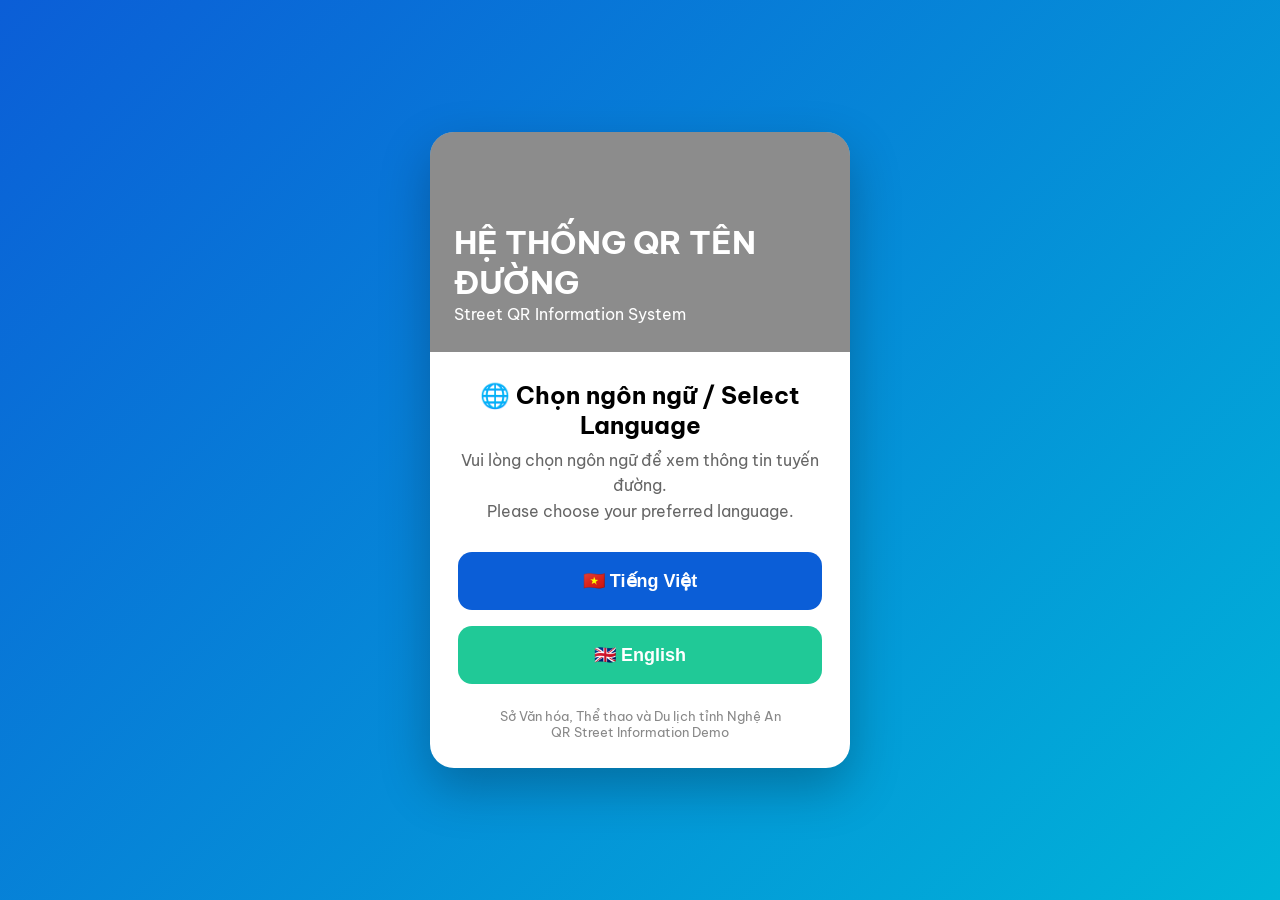
==== index.html @ 74d82643 "Add files via upload" ====
<!DOCTYPE html>
<html lang="vi">
<head>
<meta charset="UTF-8">
<meta name="viewport" content="width=device-width,initial-scale=1.0">
<title>Street QR - Language Selection</title>
<link rel="preconnect" href="https://fonts.googleapis.com">
<link rel="preconnect" href="https://fonts.gstatic.com" crossorigin>
<link href="https://fonts.googleapis.com/css2?family=Be+Vietnam+Pro:wght@300;400;600;700;800&display=swap" rel="stylesheet">
<style>
*{margin:0;padding:0;box-sizing:border-box}
body{font-family:"Be Vietnam Pro",sans-serif;min-height:100vh;display:flex;align-items:center;justify-content:center;background:linear-gradient(135deg,#0b5ed7,#00b4d8)}
.card{width:420px;max-width:92%;background:#fff;border-radius:24px;overflow:hidden;box-shadow:0 20px 50px rgba(0,0,0,.25)}
.hero{height:220px;background:linear-gradient(rgba(0,0,0,.45),rgba(0,0,0,.45)),url('https://images.unsplash.com/photo-1519501025264-65ba15a82390?auto=format&fit=crop&w=1200&q=80') center/cover;display:flex;align-items:flex-end}
.hero div{padding:24px;color:#fff}
.content{padding:28px}
h2{text-align:center;margin-bottom:8px}
p{text-align:center;color:#666;line-height:1.6}
.buttons{display:flex;flex-direction:column;gap:16px;margin-top:28px}
button{border:none;border-radius:14px;padding:18px;font-size:18px;font-weight:700;cursor:pointer;transition:.25s}
button:hover{transform:translateY(-2px);box-shadow:0 10px 20px rgba(0,0,0,.15)}
.vi{background:#0b5ed7;color:#fff}
.en{background:#20c997;color:#fff}
.footer{text-align:center;font-size:13px;color:#888;margin-top:24px}
</style>
</head>
<body>
<div class="card">
<div class="hero">
<div>
<h1>HỆ THỐNG QR TÊN ĐƯỜNG</h1>
<p style="color:#fff;text-align:left">Street QR Information System</p>
</div>
</div>
<div class="content">
<h2>🌐 Chọn ngôn ngữ / Select Language</h2>
<p>Vui lòng chọn ngôn ngữ để xem thông tin tuyến đường.<br>Please choose your preferred language.</p>

<div class="buttons">
<button class="vi" onclick="go('vi.html')">🇻🇳 Tiếng Việt</button>
<button class="en" onclick="go('en.html')">🇬🇧 English</button>
</div>

<div class="footer">
Sở Văn hóa, Thể thao và Du lịch tỉnh Nghệ An<br>
QR Street Information Demo
</div>
</div>
</div>

<script>
function go(page){
  localStorage.setItem("language",page==="vi.html"?"vi":"en");
  window.location.href=page;
}
const saved=localStorage.getItem("language");
if(saved==="vi"){console.log("Saved: Vietnamese")}
if(saved==="en"){console.log("Saved: English")}
</script>
</body>
</html>
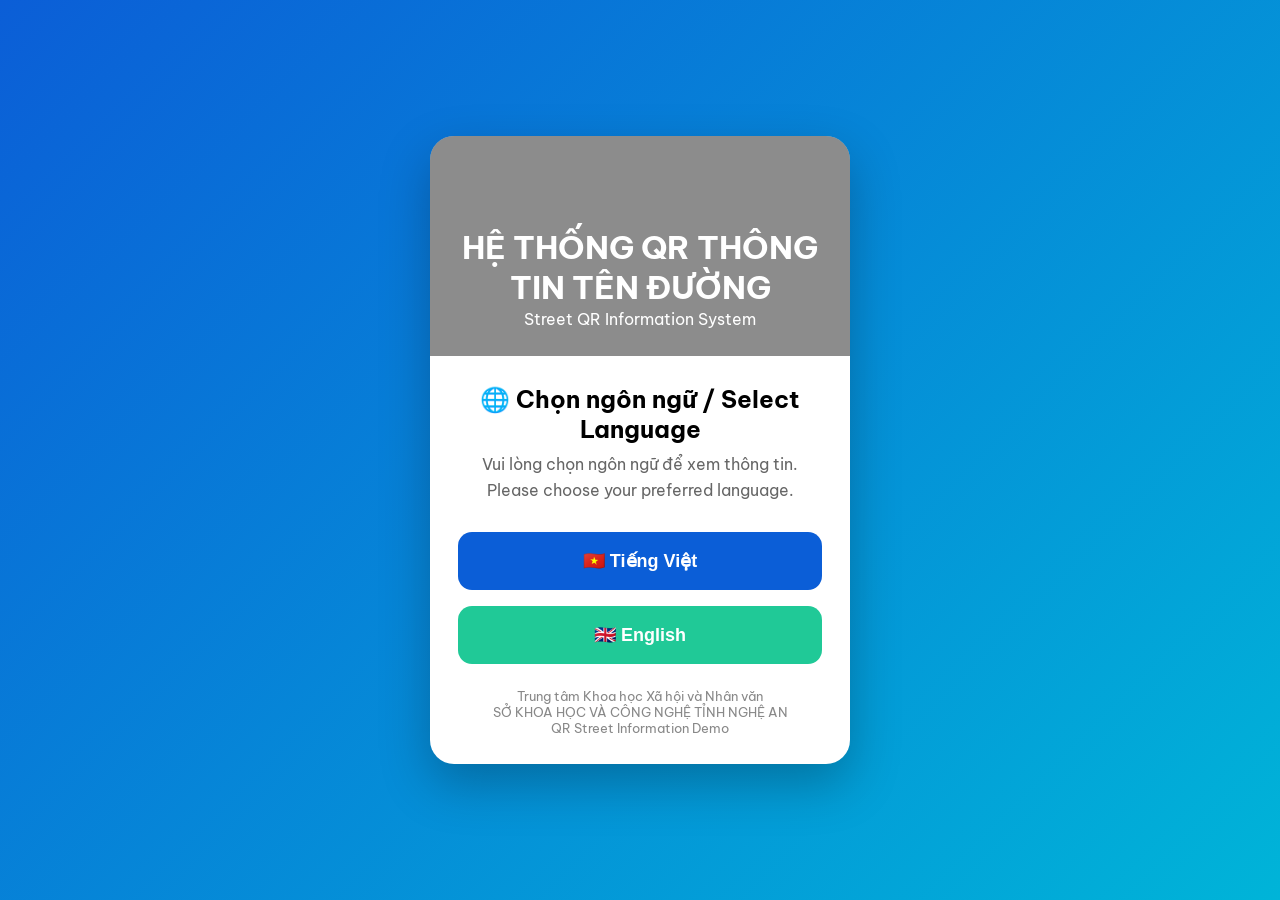
==== commit 24d9401a: "Update index.html" ====
--- a/index.html
+++ b/index.html
@@ -27,14 +27,14 @@
 <body>
 <div class="card">
 <div class="hero">
-<div>
-<h1>HỆ THỐNG QR TÊN ĐƯỜNG</h1>
-<p style="color:#fff;text-align:left">Street QR Information System</p>
+<div style="text-align: center;">
+<h1>HỆ THỐNG QR THÔNG TIN TÊN ĐƯỜNG</h1>
+<p style="color:#fff;">Street QR Information System</p>
 </div>
 </div>
 <div class="content">
 <h2>🌐 Chọn ngôn ngữ / Select Language</h2>
-<p>Vui lòng chọn ngôn ngữ để xem thông tin tuyến đường.<br>Please choose your preferred language.</p>
+<p>Vui lòng chọn ngôn ngữ để xem thông tin.<br>Please choose your preferred language.</p>
 
 <div class="buttons">
 <button class="vi" onclick="go('vi.html')">🇻🇳 Tiếng Việt</button>
@@ -42,7 +42,8 @@
 </div>
 
 <div class="footer">
-Sở Văn hóa, Thể thao và Du lịch tỉnh Nghệ An<br>
+Trung tâm Khoa học Xã hội và Nhân văn<br>
+SỞ KHOA HỌC VÀ CÔNG NGHỆ TỈNH NGHỆ AN<br>
 QR Street Information Demo
 </div>
 </div>
